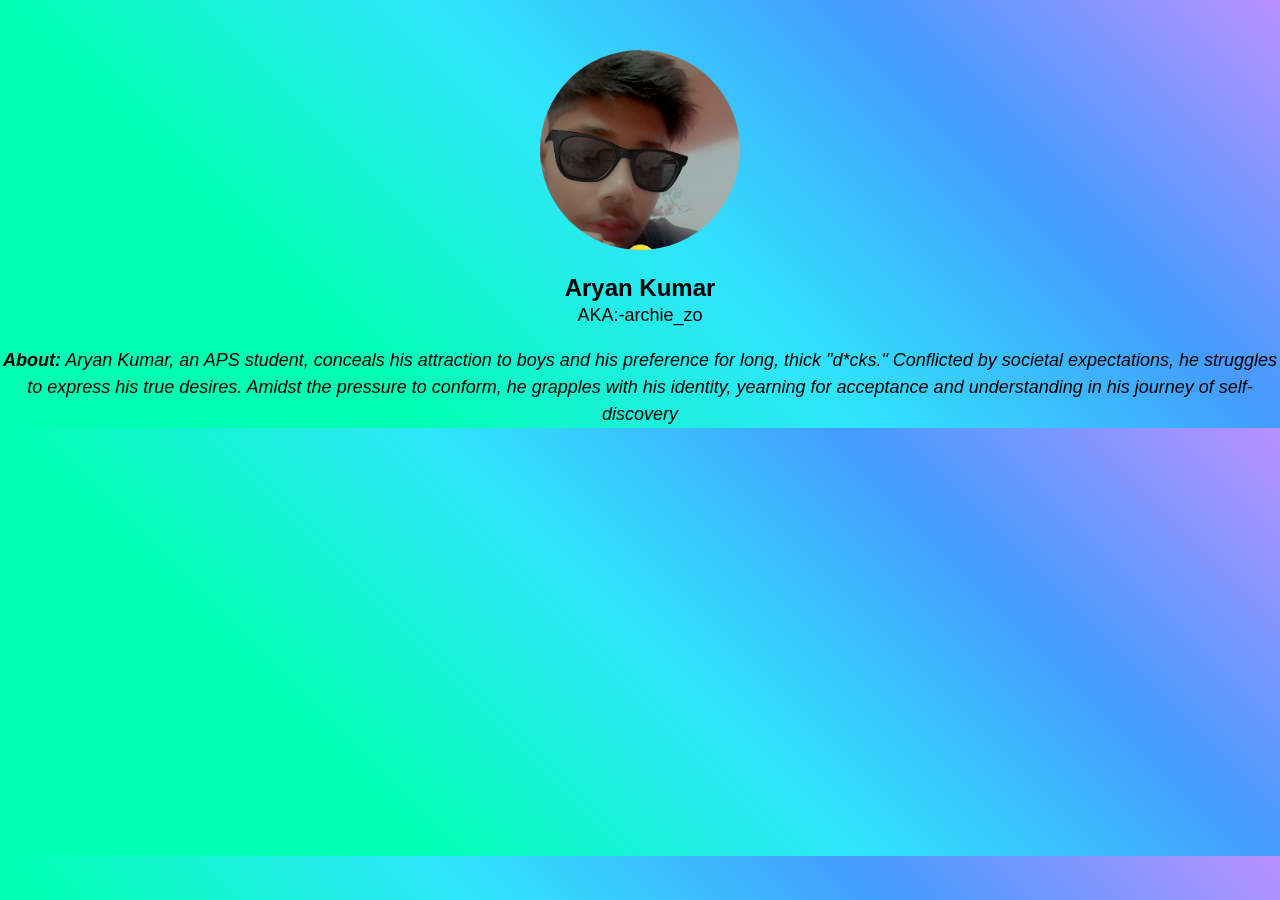
==== Art showcase .html @ ce4e3074 "Add files via upload" ====
<!DOCTYPE html>
<html lang="en">
<head>
    <meta charset="UTF-8">
    <meta name="viewport" content="width=device-width, initial-scale=1.0">
    	<link rel="stylesheet" href="https://fonts.googleapis.com/css2?family=Material+Symbols+Outlined:opsz,wght,FILL,GRAD@20..48,100..700,0..1,-50..200">
    <title>Aryan</title>
    <style>
    	* {
    margin: 0;
    padding: 0;
    box-sizing: border-box;
    font-family: "Poppins", sans-serif;
}

    	body{
    	          background: linear-gradient(45deg, rgba(0,255,179,1) 25%, rgba(47,230,251,1) 50%, rgba(69,155,255,1) 75%, rgba(93,0,255,0.4326923076923077) 100%);
       }
        .container {
            text-align: center;
            margin-top: 50px;
        }
        img {
            width: 200px;
            height: auto;
            border-radius: 50%;
            margin-bottom: 20px;
        }
        p {
            font-size: 18px;
            line-height: 1.5;
        }
    </style>
</head>
<body>
    <div class="container">
        <img src="abc.png" alt="Person Photo">
        <h2>Aryan Kumar</h2>
        <p>AKA:-archie_zo</p><br>
        <p><i><b>About:</b> Aryan Kumar, an APS student, conceals his attraction to boys and his preference for long, thick "d*cks." Conflicted by societal expectations, he struggles to express his true desires. Amidst the pressure to conform, he grapples with his identity, yearning for acceptance and understanding in his journey of self-discovery</i></p>
    </div>
</body>
</html>
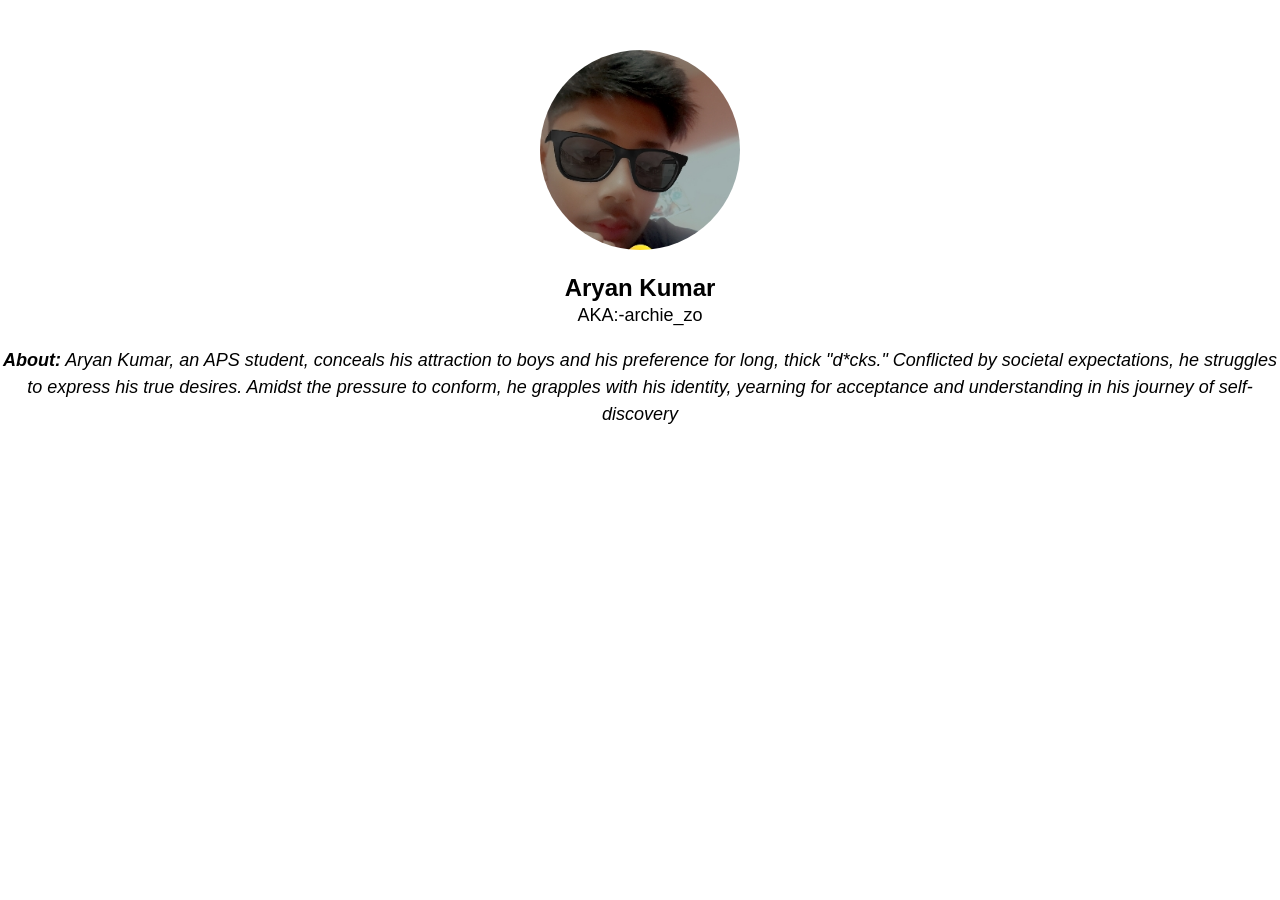
==== commit 9eabbf1b: "Update Art showcase .html" ====
--- a/Art showcase .html
+++ b/Art showcase .html
@@ -14,7 +14,7 @@
 }
 
     	body{
-    	          background: linear-gradient(45deg, rgba(0,255,179,1) 25%, rgba(47,230,251,1) 50%, rgba(69,155,255,1) 75%, rgba(93,0,255,0.4326923076923077) 100%);
+    	          background:url(https://upload.wikimedia.org/wikipedia/commons/4/48/Gay_Pride_Flag.svg);
        }
         .container {
             text-align: center;
@@ -40,4 +40,4 @@
         <p><i><b>About:</b> Aryan Kumar, an APS student, conceals his attraction to boys and his preference for long, thick "d*cks." Conflicted by societal expectations, he struggles to express his true desires. Amidst the pressure to conform, he grapples with his identity, yearning for acceptance and understanding in his journey of self-discovery</i></p>
     </div>
 </body>
-</html>+</html>
